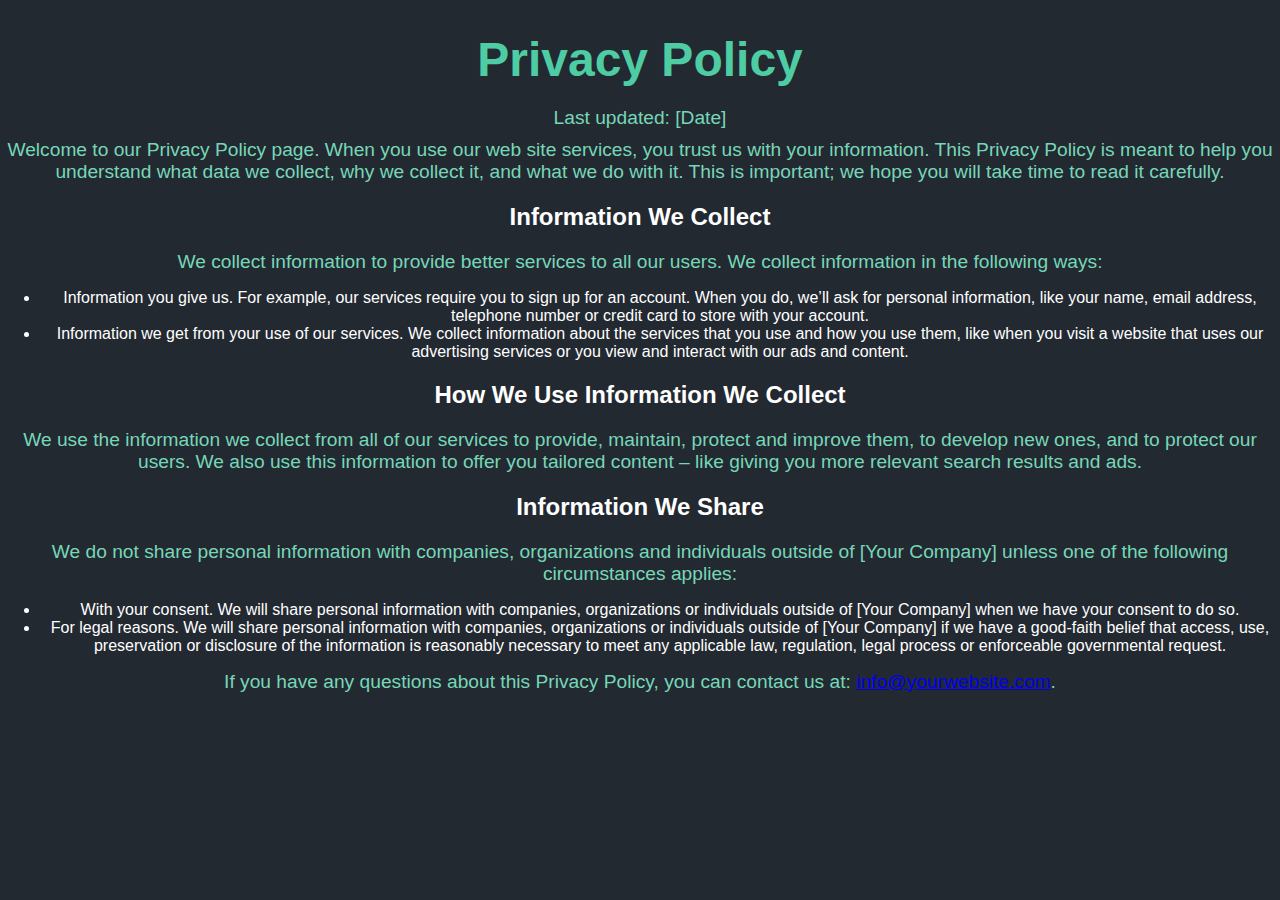
==== privacy.html @ 8fdb2e5a "Create privacy.html" ====
<!DOCTYPE html>
<html lang="en">
<head>
    <meta charset="UTF-8">
    <meta name="viewport" content="width=device-width, initial-scale=1.0">
    <title>Privacy Policy</title>
    <link rel="stylesheet" href="styles.css">
</head>
<body>
    <div class="container">
        <h1>Privacy Policy</h1>
        <p>Last updated: [Date]</p>
        
        <p>Welcome to our Privacy Policy page. When you use our web site services, you trust us with your information. This Privacy Policy is meant to help you understand what data we collect, why we collect it, and what we do with it. This is important; we hope you will take time to read it carefully.</p>
        
        <h2>Information We Collect</h2>
        <p>We collect information to provide better services to all our users. We collect information in the following ways:</p>
        <ul>
            <li>Information you give us. For example, our services require you to sign up for an account. When you do, we’ll ask for personal information, like your name, email address, telephone number or credit card to store with your account.</li>
            <li>Information we get from your use of our services. We collect information about the services that you use and how you use them, like when you visit a website that uses our advertising services or you view and interact with our ads and content.</li>
        </ul>
        
        <h2>How We Use Information We Collect</h2>
        <p>We use the information we collect from all of our services to provide, maintain, protect and improve them, to develop new ones, and to protect our users. We also use this information to offer you tailored content – like giving you more relevant search results and ads.</p>
        
        <h2>Information We Share</h2>
        <p>We do not share personal information with companies, organizations and individuals outside of [Your Company] unless one of the following circumstances applies:</p>
        <ul>
            <li>With your consent. We will share personal information with companies, organizations or individuals outside of [Your Company] when we have your consent to do so.</li>
            <li>For legal reasons. We will share personal information with companies, organizations or individuals outside of [Your Company] if we have a good-faith belief that access, use, preservation or disclosure of the information is reasonably necessary to meet any applicable law, regulation, legal process or enforceable governmental request.</li>
        </ul>
        
        <p>If you have any questions about this Privacy Policy, you can contact us at: <a href="mailto:info@yourwebsite.com">info@yourwebsite.com</a>.</p>
    </div>
</body>
</html>
---- styles.css ----
body {
    margin: 0;
    padding: 0;
    font-family: 'Arial', sans-serif;
    background-color: #232931;
    color: #FFFFFF;
    text-align: center;
}

.coming-soon-container {
    display: flex;
    flex-direction: column;
    align-items: center;
    justify-content: center;
    height: 100vh;
    padding: 20px;
    box-sizing: border-box;
}

h1 {
    font-size: 3rem;
    color: #4ECCA3;
    margin-bottom: 20px;
}

p {
    font-size: 1.2rem;
    color: #76D7B8;
    margin: 10px 0;
}

.contact-info a {
    color: #34B38A;
    text-decoration: none;
}

.contact-info a:hover {
    text-decoration: underline;
}

.social-icons {
    margin-top: 20px;
}

.social-icons a {
    margin: 0 10px;
}

.social-icons img {
    width: 40px;
    height: 40px;
}

.navigation {
    margin-top: 20px;
}

.navigation a {
    color: #76D7B8;
    text-decoration: none;
    margin: 0 10px;
}

.navigation a:hover {
    text-decoration: underline;
}

/* Mobile responsiveness */
@media (max-width: 600px) {
    h1 {
        font-size: 2rem;
    }

    p {
        font-size: 1rem;
    }

    .social-icons img {
        width: 30px;
        height: 30px;
    }

    .navigation {
        flex-direction: column;
    }

    .navigation a {
        margin: 5px 0;
    }
}
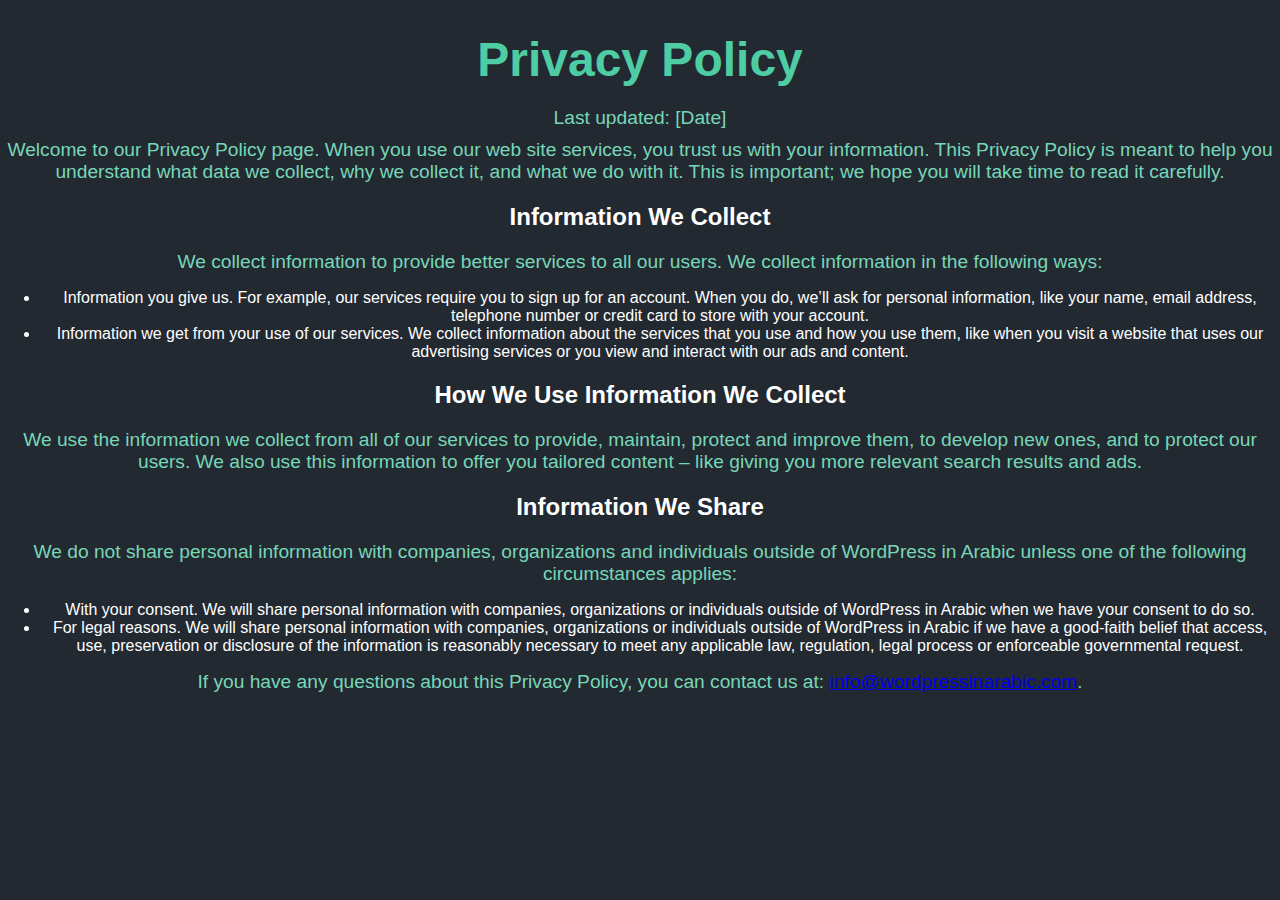
==== commit 09148408: "Update privacy.html" ====
--- a/privacy.html
+++ b/privacy.html
@@ -24,13 +24,13 @@
         <p>We use the information we collect from all of our services to provide, maintain, protect and improve them, to develop new ones, and to protect our users. We also use this information to offer you tailored content – like giving you more relevant search results and ads.</p>
         
         <h2>Information We Share</h2>
-        <p>We do not share personal information with companies, organizations and individuals outside of [Your Company] unless one of the following circumstances applies:</p>
+        <p>We do not share personal information with companies, organizations and individuals outside of WordPress in Arabic unless one of the following circumstances applies:</p>
         <ul>
-            <li>With your consent. We will share personal information with companies, organizations or individuals outside of [Your Company] when we have your consent to do so.</li>
-            <li>For legal reasons. We will share personal information with companies, organizations or individuals outside of [Your Company] if we have a good-faith belief that access, use, preservation or disclosure of the information is reasonably necessary to meet any applicable law, regulation, legal process or enforceable governmental request.</li>
+            <li>With your consent. We will share personal information with companies, organizations or individuals outside of WordPress in Arabic when we have your consent to do so.</li>
+            <li>For legal reasons. We will share personal information with companies, organizations or individuals outside of WordPress in Arabic if we have a good-faith belief that access, use, preservation or disclosure of the information is reasonably necessary to meet any applicable law, regulation, legal process or enforceable governmental request.</li>
         </ul>
         
-        <p>If you have any questions about this Privacy Policy, you can contact us at: <a href="mailto:info@yourwebsite.com">info@yourwebsite.com</a>.</p>
+        <p>If you have any questions about this Privacy Policy, you can contact us at: <a href="mailto:info@wordpressinarabic.com">info@wordpressinarabic.com</a>.</p>
     </div>
 </body>
 </html>
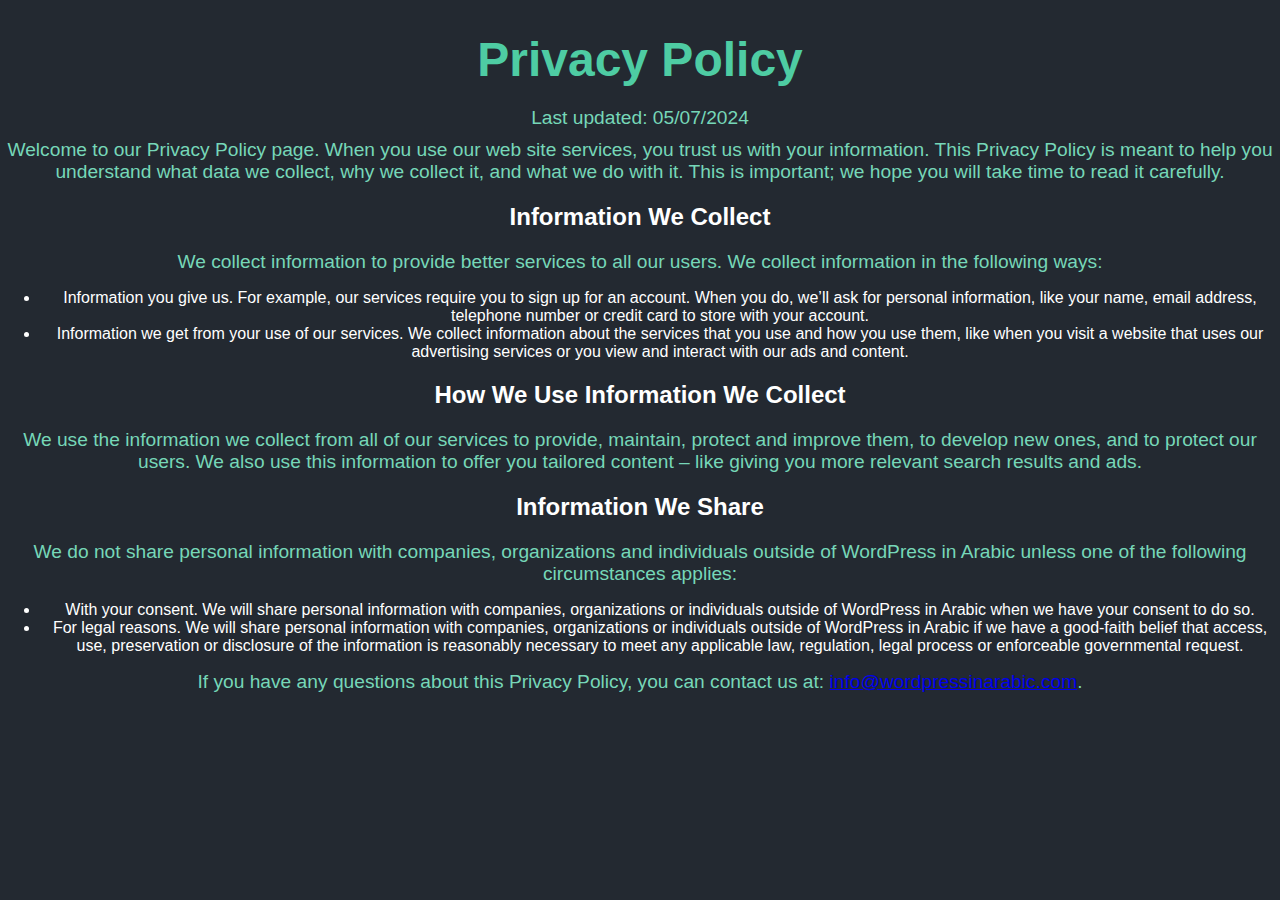
==== commit 8096a759: "Update privacy.html" ====
--- a/privacy.html
+++ b/privacy.html
@@ -9,7 +9,7 @@
 <body>
     <div class="container">
         <h1>Privacy Policy</h1>
-        <p>Last updated: [Date]</p>
+        <p>Last updated: 05/07/2024</p>
         
         <p>Welcome to our Privacy Policy page. When you use our web site services, you trust us with your information. This Privacy Policy is meant to help you understand what data we collect, why we collect it, and what we do with it. This is important; we hope you will take time to read it carefully.</p>
         
